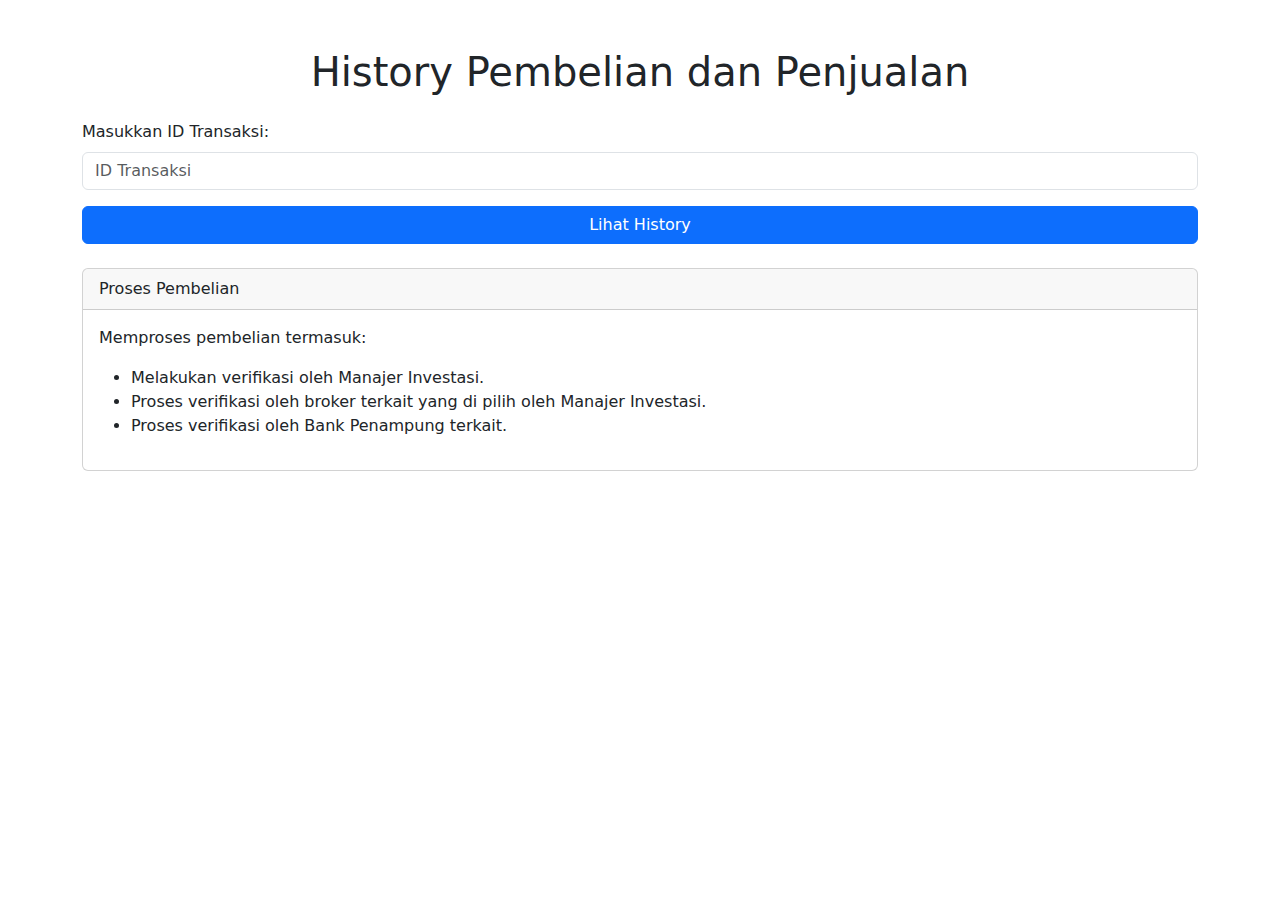
==== it/history.html @ 9c3a9559 "Update history.html" ====
<!DOCTYPE html>
<html lang="id">
<head>
  <meta charset="UTF-8">
  <meta name="viewport" content="width=device-width, initial-scale=1.0">
  <title>History Pembelian dan Penjualan</title>

  <!-- Link ke CDN Bootstrap untuk styling -->
  <link href="https://cdn.jsdelivr.net/npm/bootstrap@5.3.3/dist/css/bootstrap.min.css" rel="stylesheet">

  <!-- Link ke file CSS milikmu untuk styling spinner -->
  <link rel="stylesheet" href="history.css">
</head>
<body>
  <div class="container my-5">
    <h1 class="text-center mb-4">History Pembelian dan Penjualan</h1>
    
    <div class="mb-3">
      <label for="userId" class="form-label">Masukkan ID Transaksi:</label>
      <input type="text" id="userId" class="form-control" placeholder="ID Transaksi">
    </div>
    
    <button id="fetchHistoryBtn" class="btn btn-primary w-100">Lihat History</button>

    <!-- Loading Spinner -->
    <div id="loading" class="loading-spinner" style="display: none;"></div>

    <div id="historyContainer" class="mt-4" style="display: none;">
      <div class="card mb-3">
        <div class="card-body">
          <p>Jumlah Investasi: <span id="investasi"></span></p>
          <!-- <p><strong>NAV:</strong> <span id="nav"></span></p> -->
          <p>Nama Investor: <span id="unit"></span></p>
        </div>
      </div>
      
      <ul class="list-group" id="historyList">
        <!-- History pembelian akan ditampilkan di sini -->
      </ul>
    </div>
    
    <br>

    <!-- Kotak Proses Pembelian -->
    <div class="card mt-4">
      <div class="card-header">
        Proses Pembelian
      </div>
      <div class="card-body">
        <p>Memproses pembelian termasuk:</p>
        <ul>
          <li>Melakukan verifikasi oleh Manajer Investasi.</li>
          <li>Proses verifikasi oleh broker terkait yang di pilih oleh Manajer Investasi.</li>
          <li>Proses verifikasi oleh Bank Penampung terkait.</li>
        </ul>
      </div>
    </div>
  </div>

  <!-- Tambahkan Bootstrap JS untuk interaktivitas -->
  <script src="https://cdn.jsdelivr.net/npm/bootstrap@5.3.3/dist/js/bootstrap.bundle.min.js"></script>
  <!-- Tambahkan script untuk fungsionalitas -->
  <script src="history.js"></script>
</body>
</html>
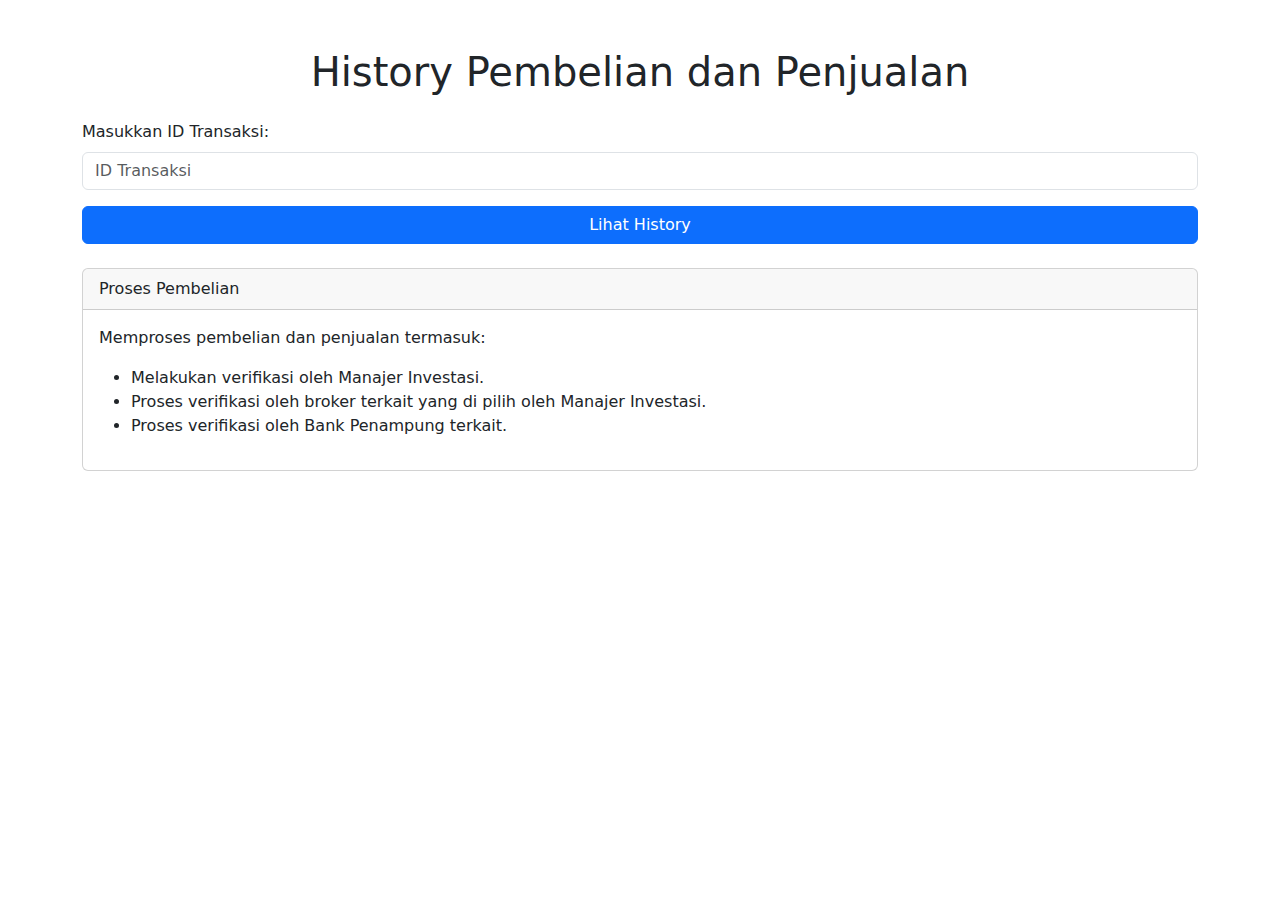
==== commit 7668c0ce: "Update history.html" ====
--- a/it/history.html
+++ b/it/history.html
@@ -47,7 +47,7 @@
         Proses Pembelian
       </div>
       <div class="card-body">
-        <p>Memproses pembelian termasuk:</p>
+        <p>Memproses pembelian dan penjualan termasuk:</p>
         <ul>
           <li>Melakukan verifikasi oleh Manajer Investasi.</li>
           <li>Proses verifikasi oleh broker terkait yang di pilih oleh Manajer Investasi.</li>
